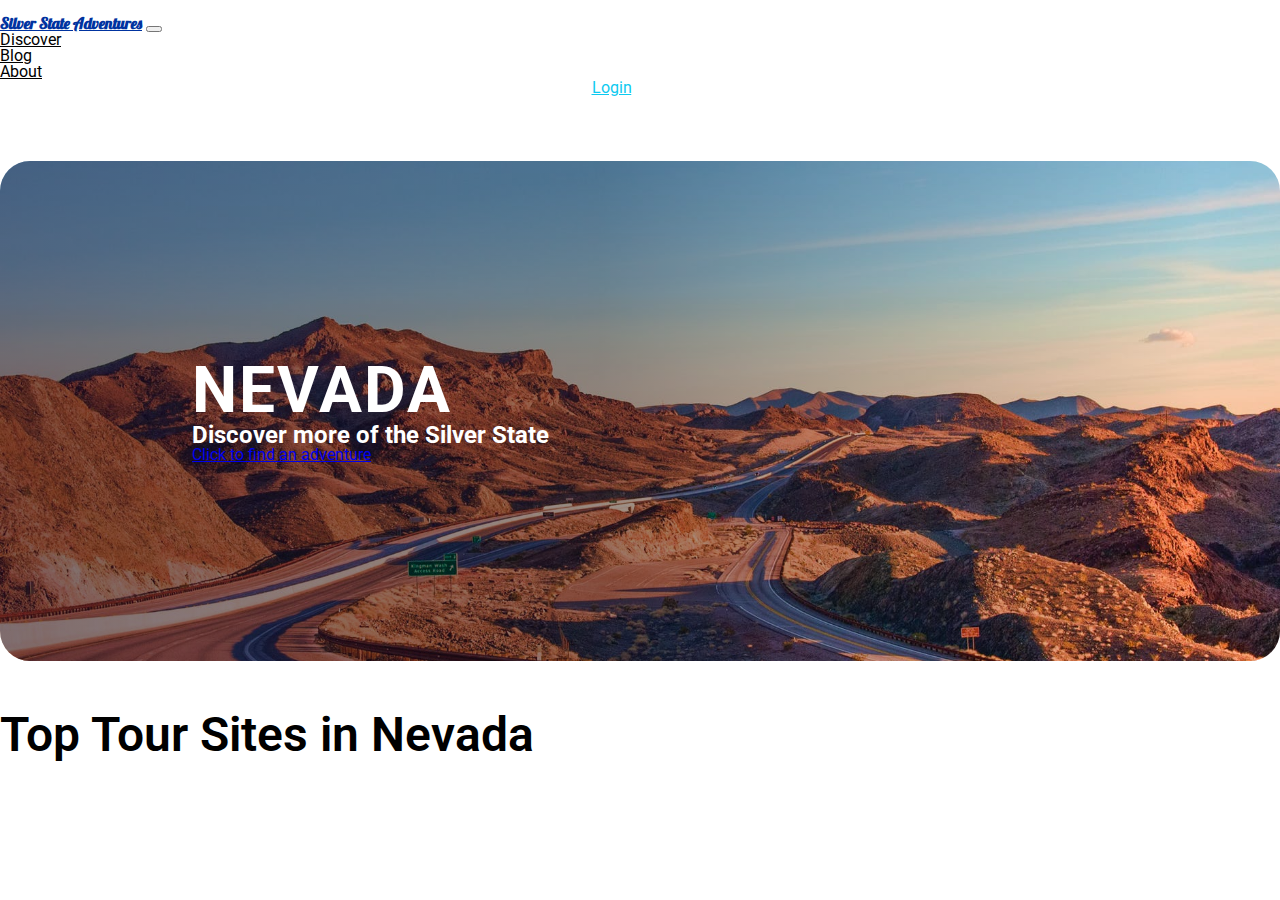
==== index.html @ cf311038 "setting Git" ====
<!DOCTYPE html>
<html lang="en">
<head>
    <meta charset="UTF-8">
    <meta http-equiv="X-UA-Compatible" content="IE=edge">
    <meta name="viewport" content="width=device-width, initial-scale=1.0">
    <link rel="preconnect" href="https://fonts.googleapis.com">
    <link rel="preconnect" href="https://fonts.gstatic.com" crossorigin>
    <link href="https://fonts.googleapis.com/css2?family=Lobster&family=Roboto:wght@100;300;400;500;700;900&display=swap" rel="stylesheet">
    <link href="https://cdn.jsdelivr.net/npm/bootstrap@5.0.2/dist/css/bootstrap.min.css" rel="stylesheet" integrity="sha384-EVSTQN3/azprG1Anm3QDgpJLIm9Nao0Yz1ztcQTwFspd3yD65VohhpuuCOmLASjC" crossorigin="anonymous">
    <link rel="stylesheet" href="./assets//css/main.css">
    <title>Silver State Adventures Ʊ - The Nevada Travel Guide</title>
</head>
<body>
    <nav class="navbar navbar-expand-lg">
        <div class="container">
          <a class="navbar-brand" href="#">Silver State Adventures</a>
          <button class="navbar-toggler" type="button" data-bs-toggle="collapse" data-bs-target="#navbarSupportedContent" aria-controls="navbarSupportedContent" aria-expanded="false" aria-label="Toggle navigation">
            <span class="navbar-toggler-icon custom-toggle"></span>
          </button>
          <div class="collapse navbar-collapse" id="navbarSupportedContent">
            <ul class="container navbar-nav mb-2 mb-lg-0">
              <!-- <li class="nav-item">
                <a class="nav-link active" aria-current="page" href="#">Home</a>
              </li> -->
              <li class="nav-item mx-lg-5 mx-0">
                <a class="nav-link" href="#">Discover</a>
              </li>
              <li class="nav-item mx-lg-5 mx-0">
                <a class="nav-link" href="#">Blog</a>
              </li>
              <li class="nav-item mx-lg-5 mx-0">
                <a class="nav-link" href="#">About</a>
              </li>
             
              <!-- <li class="nav-item dropdown mx-lg-5 mx-0">
                <a class="nav-link dropdown-toggle" href="#" id="navbarDropdown" role="button" data-bs-toggle="dropdown" aria-expanded="false">
                  Dropdown
                </a>
                <ul class="dropdown-menu" aria-labelledby="navbarDropdown">
                  <li><a class="dropdown-item" href="#">Action</a></li>
                  <li><a class="dropdown-item" href="#">Another action</a></li>
                  <li><hr class="dropdown-divider"></li>
                  <li><a class="dropdown-item" href="#">Something else here</a></li>
                </ul>
              </li> -->
             
            </ul>
            <div class="login-register-container mx-lg-2 mx-0">
                <div class="nav-item mx-lg-1 mx-0 btn">
                    <a class="nav-link btn btn-outline-info" href="#">Login</a>
                  </div>
                  <div class="nav-item mx-lg-2 mx-0">
                    <a class="nav-link btn btn-primary" href="#">Register</a>
                  </div>
             </div>
            <!-- <form class="d-flex">
              <input class="form-control me-2" type="search" placeholder="Search" aria-label="Search">
              <button class="btn btn-outline-success" type="submit">Search</button>
            </form> -->
          </div>
        </div>
      </nav>
      <section class="small-jumbo container">
          <div class="overlay"></div>
          <div class="text-container">
            <h1>Nevada</h1>
            <h2>Discover more of the Silver State</h2>
            <a href="#" class="btn btn-outline-warning my-3 p-3">Click to find an adventure</a>
          </div>
          <img src="./assets/img/nv-pexels-photo-844167.jpeg" alt="">
      </section>
      <main class="content">
          <div class="container">
              <h1>Top Tour Sites in Nevada</h1>

          </div>
      </main>

    <script src="./assets/js/app.js"></script>
    <script src="https://cdn.jsdelivr.net/npm/bootstrap@5.0.2/dist/js/bootstrap.bundle.min.js" integrity="sha384-MrcW6ZMFYlzcLA8Nl+NtUVF0sA7MsXsP1UyJoMp4YLEuNSfAP+JcXn/tWtIaxVXM" crossorigin="anonymous"></script>
    
</body>
</html>
---- assets/css/main.css ----
/* http://meyerweb.com/eric/tools/css/reset/ 
   v2.0 | 20110126
   License: none (public domain)
*/
html, body, div, span, applet, object, iframe,
h1, h2, h3, h4, h5, h6, p, blockquote, pre,
a, abbr, acronym, address, big, cite, code,
del, dfn, em, img, ins, kbd, q, s, samp,
small, strike, strong, sub, sup, tt, var,
b, u, i, center,
dl, dt, dd, ol, ul, li,
fieldset, form, label, legend,
table, caption, tbody, tfoot, thead, tr, th, td,
article, aside, canvas, details, embed,
figure, figcaption, footer, header, hgroup,
menu, nav, output, ruby, section, summary,
time, mark, audio, video {
  margin: 0;
  padding: 0;
  border: 0;
  font-size: 100%;
  font-family: "Roboto", sans-serif;
  vertical-align: baseline;
}

/* HTML5 display-role reset for older browsers */
article, aside, details, figcaption, figure,
footer, header, hgroup, menu, nav, section {
  display: block;
}

body {
  line-height: 1;
}

ol, ul {
  list-style: none;
}

blockquote, q {
  quotes: none;
}

blockquote:before, blockquote:after,
q:before, q:after {
  content: "";
  content: none;
}

table {
  border-collapse: collapse;
  border-spacing: 0;
}

body {
  background-color: #fff;
  color: black;
}

.navbar {
  background-color: #fff;
  padding-top: 15px;
  padding-bottom: 15px;
  margin-bottom: 50px;
}
.navbar .navbar-brand {
  font-weight: 900;
  color: #0033A0;
  font-family: "Lobster", cursive !important;
}
.navbar a.nav-link {
  color: #000 !important;
}
.navbar .navbar-nav {
  justify-content: space-around;
  align-items: center;
}
.navbar .span.navbar-toggler-icon {
  color: #000 !important;
}
.navbar .nav-link.btn-primary {
  color: white !important;
}
.navbar .nav-link.btn-primary:hover {
  color: #dadada;
}
.navbar .nav-link.btn-outline-info {
  color: #0dcaf0 !important;
}
.navbar .nav-link.btn-outline-info:hover {
  color: white !important;
}
.navbar .login-register-container {
  display: flex;
  justify-content: center;
  align-items: center;
}

.small-jumbo {
  position: relative;
  width: 100%;
  height: 100%;
  max-height: 500px;
  margin: 0 auto 50px;
  border-radius: 30px !important;
  overflow: hidden;
  padding-right: 0;
  padding-left: 0;
}
.small-jumbo .overlay {
  width: 100%;
  height: 100%;
  z-index: 2;
  position: absolute;
  margin: 0 auto;
  background-image: linear-gradient(270deg, rgba(0, 11, 38, 0) 5rem, rgba(0, 11, 38, 0.4), rgba(0, 1, 38, 0.5));
}
.small-jumbo img {
  width: 100%;
  height: 100%;
  max-height: 500px;
  -o-object-fit: cover;
     object-fit: cover;
}
.small-jumbo .text-container {
  position: absolute;
  z-index: 10;
  top: 50%;
  left: 15%;
  transform: translateY(-50%);
}
.small-jumbo .text-container h1 {
  font-size: 4rem;
  color: white;
  letter-spacing: 2px;
  text-transform: uppercase;
}
.small-jumbo .text-container h2 {
  font-size: 1.5rem;
  color: white;
}

main.content h1 {
  font-size: 3rem;
  font-weight: 600;
}
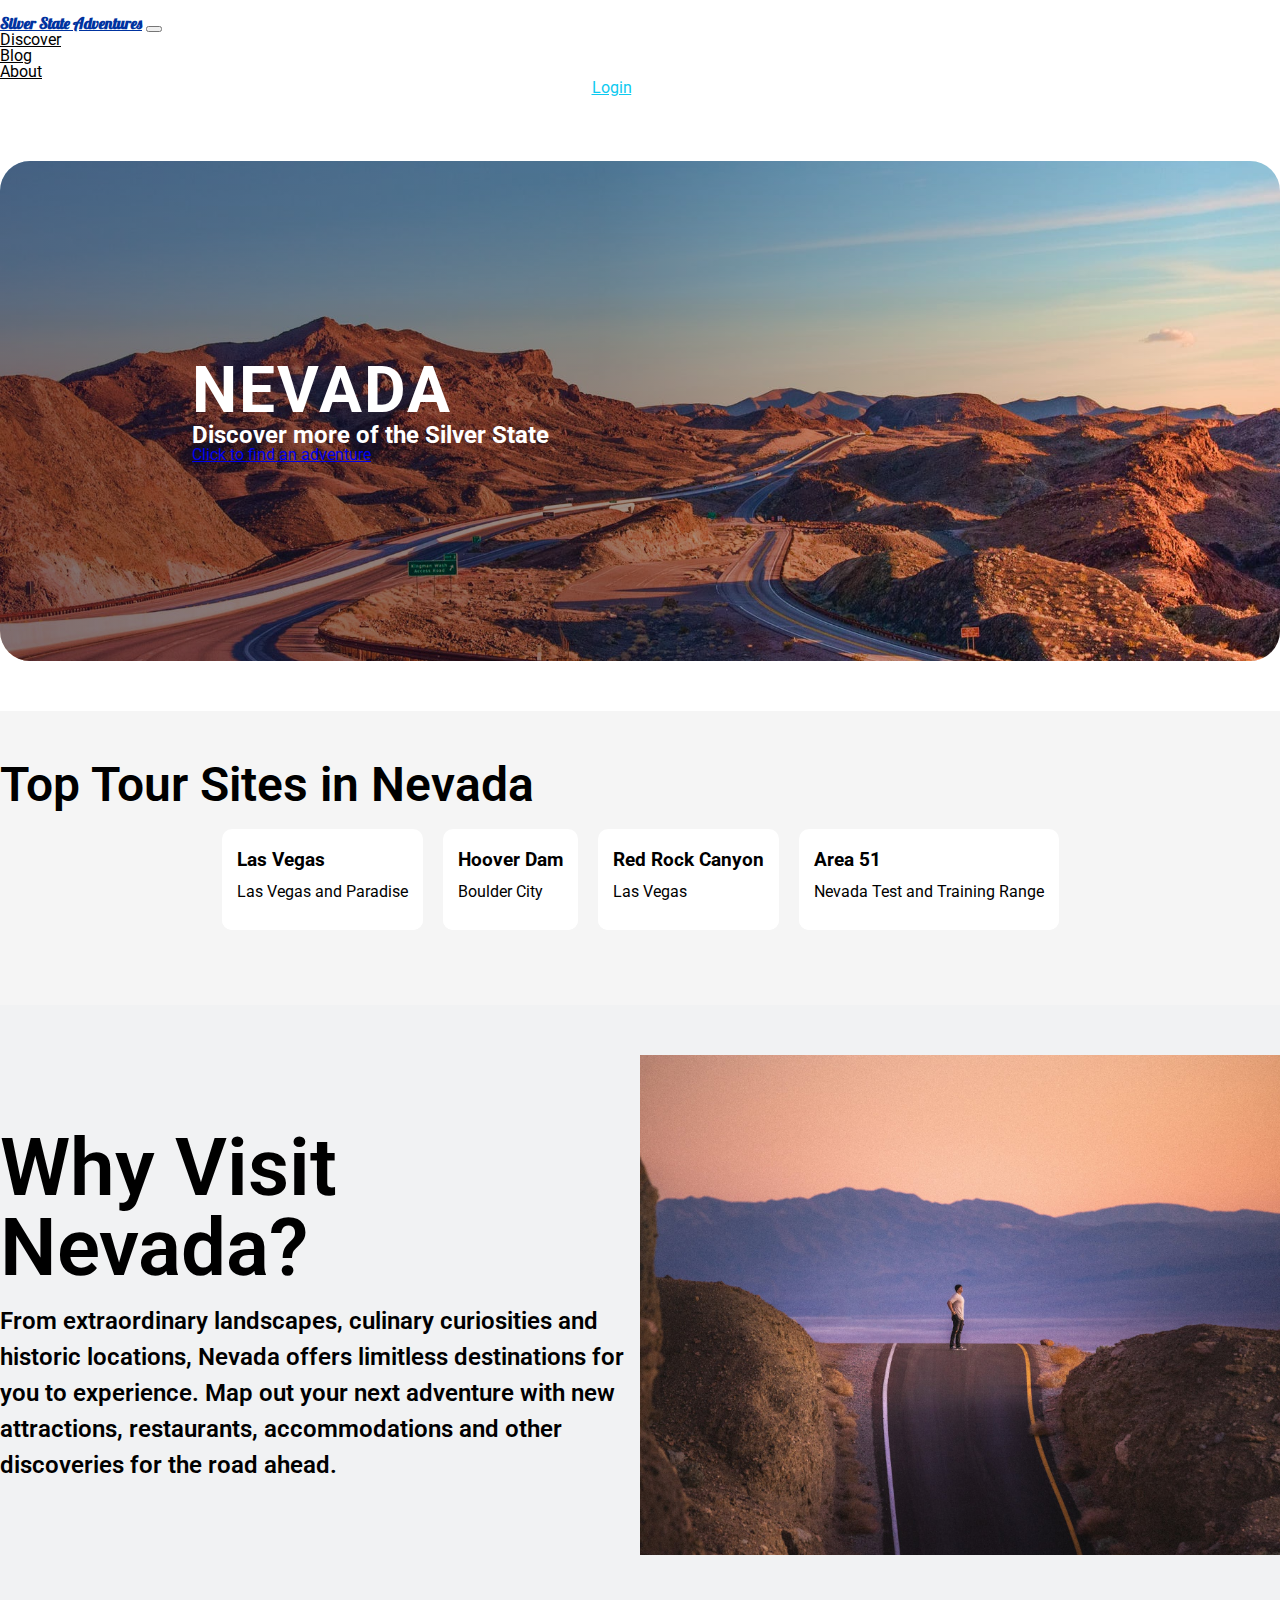
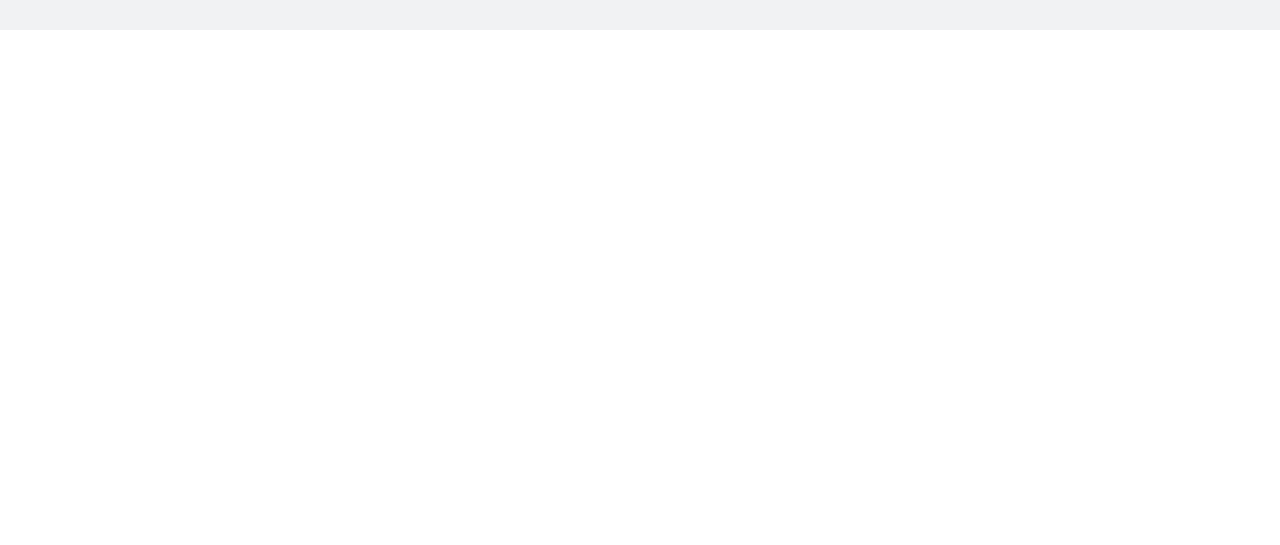
==== commit 153d0aa3: "Why NV section added" ====
--- a/index.html
+++ b/index.html
@@ -72,10 +72,49 @@
       </section>
       <main class="content">
           <div class="container">
-              <h1>Top Tour Sites in Nevada</h1>
-
+            <h1>Top Tour Sites in Nevada</h1>
+            <div class="locations-container">
+                <div class="location"><img src="https://via.placeholder.com/300x300" alt="">
+                    <div class="location-text">
+                        <h2>Las Vegas</h2>
+                        <p>Las Vegas and Paradise</p>
+                    </div>
+                </div>
+                <div class="location"><img src="https://via.placeholder.com/300x300" alt="">
+                    <div class="location-text">
+                        <h2>Hoover Dam</h2>
+                        <p>Boulder City</p>
+                    </div></div>
+                <div class="location"><img src="https://via.placeholder.com/300x300" alt="">
+                    <div class="location-text">
+                        <h2>Red Rock Canyon</h2>
+                        <p>Las Vegas</p>
+                    </div>
+                </div>
+                <div class="location"><img src="https://via.placeholder.com/300x300" alt="">
+                    <div class="location-text">
+                        <h2>Area 51</h2>
+                        <p>Nevada Test and Training Range</p>
+                    </div>
+                </div>
+            </div>
           </div>
       </main>
+      <section class="why-nv">
+          <div class="container why-nv__content">
+            <div class="nv-about">
+                    <h2>Why Visit Nevada?</h2>
+                <p>From extraordinary landscapes, culinary curiosities and historic locations, Nevada offers limitless destinations for you to experience. Map out your next adventure with new attractions, restaurants, accommodations and other discoveries for the road ahead.</p>
+            </div>
+            <div class="nv-about-pic">
+                <img src="./assets/img/pexels-photo--road-8504156.jpeg" alt="">
+            </div>
+          </div>
+
+      </section>
+      <footer>
+ 
+      </footer>
 
     <script src="./assets/js/app.js"></script>
     <script src="https://cdn.jsdelivr.net/npm/bootstrap@5.0.2/dist/js/bootstrap.bundle.min.js" integrity="sha384-MrcW6ZMFYlzcLA8Nl+NtUVF0sA7MsXsP1UyJoMp4YLEuNSfAP+JcXn/tWtIaxVXM" crossorigin="anonymous"></script>
--- a/assets/css/main.css
+++ b/assets/css/main.css
@@ -140,7 +140,76 @@
   color: white;
 }
 
+main.content {
+  background-color: #f5f5f5;
+  padding-top: 50px;
+  padding-bottom: 75px;
+}
 main.content h1 {
   font-size: 3rem;
   font-weight: 600;
+  margin-bottom: 20px;
+}
+main.content .locations-container {
+  display: flex;
+  flex-wrap: wrap;
+  justify-content: center;
+  align-items: center;
+}
+main.content .locations-container .location {
+  border-radius: 10px;
+  overflow: hidden;
+  background-color: white;
+  margin: 0px 10px;
+}
+main.content .locations-container .location .location-text {
+  background-color: white;
+  padding: 5px 15px 30px;
+}
+main.content .locations-container .location .location-text h2 {
+  font-size: 1.2rem;
+  margin-bottom: 15px;
+}
+
+.why-nv {
+  padding-top: 50px;
+  padding-bottom: 75px;
+  background-color: #f1f2f3;
+}
+.why-nv h2 {
+  font-size: 5rem;
+  font-weight: 600;
+  margin-bottom: 15px;
+}
+.why-nv p {
+  line-height: 1.5;
+  font-weight: 600;
+  font-size: 24px;
+}
+.why-nv .why-nv__content {
+  display: flex;
+  justify-content: center;
+  align-items: center;
+}
+.why-nv .why-nv__content .nv-about, .why-nv .why-nv__content .nv-about-pic {
+  width: 50%;
+}
+.why-nv .why-nv__content .nv-about-pic {
+  display: flex;
+  justify-content: center;
+  align-items: center;
+  max-height: 500px;
+  overflow: hidden;
+}
+.why-nv .why-nv__content .nv-about-pic img {
+  width: 100%;
+  height: 100%;
+  max-height: 500px;
+  -o-object-fit: cover;
+     object-fit: cover;
+}
+
+footer {
+  height: 500px;
+  margin-bottom: 15px;
 }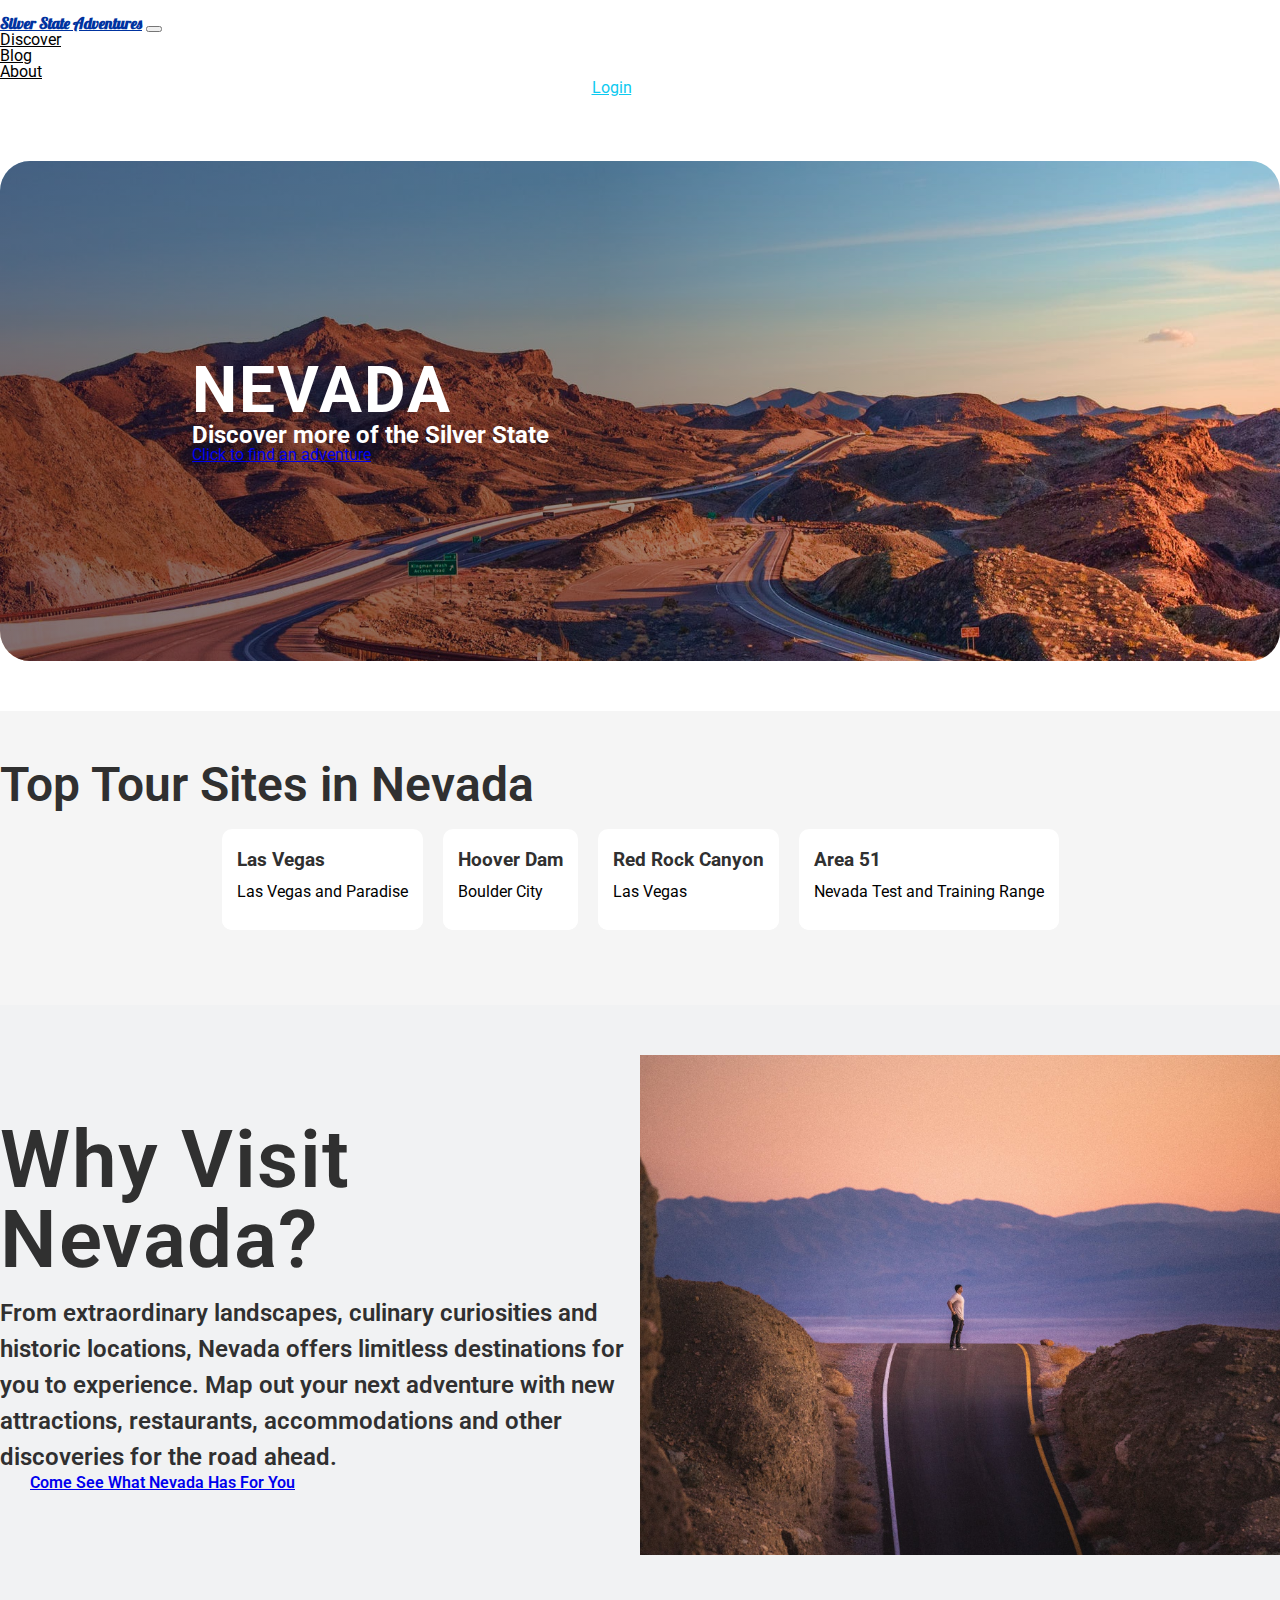
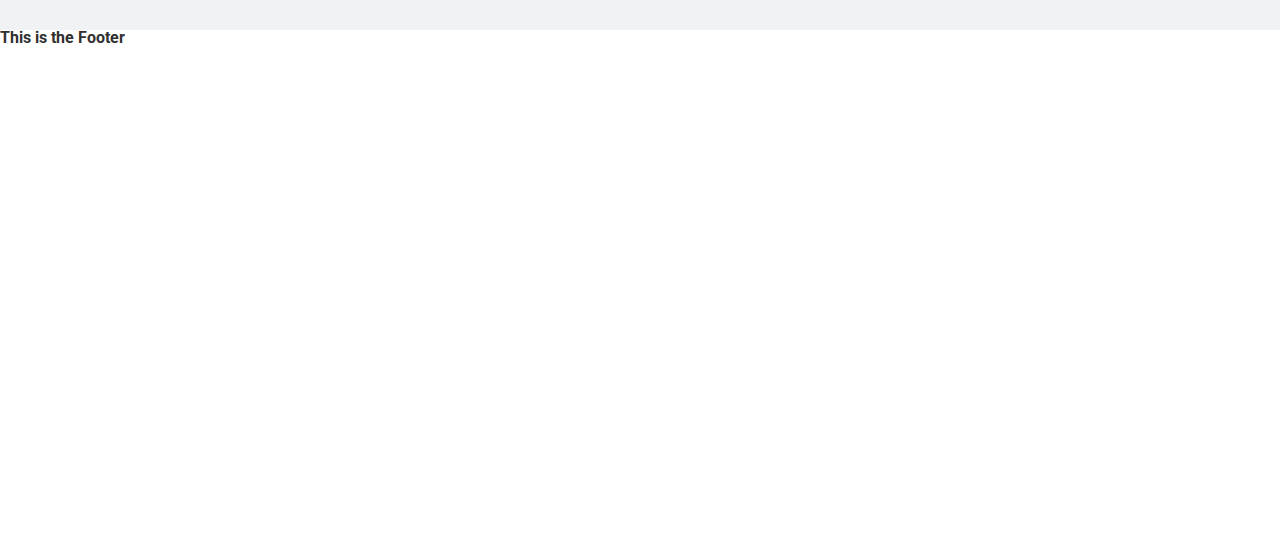
==== commit 86b8aa99: "Styling changes" ====
--- a/index.html
+++ b/index.html
@@ -105,6 +105,7 @@
             <div class="nv-about">
                     <h2>Why Visit Nevada?</h2>
                 <p>From extraordinary landscapes, culinary curiosities and historic locations, Nevada offers limitless destinations for you to experience. Map out your next adventure with new attractions, restaurants, accommodations and other discoveries for the road ahead.</p>
+                <a href="#" class="btn btn-warning">Come see what Nevada has for you</a>
             </div>
             <div class="nv-about-pic">
                 <img src="./assets/img/pexels-photo--road-8504156.jpeg" alt="">
@@ -113,7 +114,7 @@
 
       </section>
       <footer>
- 
+        <h1>This is the Footer</h1>
       </footer>
 
     <script src="./assets/js/app.js"></script>
--- a/assets/css/main.css
+++ b/assets/css/main.css
@@ -57,6 +57,10 @@
   color: black;
 }
 
+h1, h2 {
+  color: #303030;
+}
+
 .navbar {
   background-color: #fff;
   padding-top: 15px;
@@ -180,11 +184,14 @@
   font-size: 5rem;
   font-weight: 600;
   margin-bottom: 15px;
+  line-height: 1;
+  letter-spacing: 1.5px;
 }
 .why-nv p {
   line-height: 1.5;
   font-weight: 600;
   font-size: 24px;
+  color: #303030;
 }
 .why-nv .why-nv__content {
   display: flex;
@@ -207,6 +214,18 @@
   max-height: 500px;
   -o-object-fit: cover;
      object-fit: cover;
+  transform: scale(1);
+  transition: transform 0.3s ease-in-out;
+}
+.why-nv .why-nv__content .nv-about-pic img:hover {
+  transform: scale(1.2);
+}
+.why-nv .why-nv__content .nv-about .btn {
+  text-transform: capitalize;
+  padding: 20px 30px;
+  margin-top: 15px;
+  font-family: inherit;
+  font-weight: 600;
 }
 
 footer {
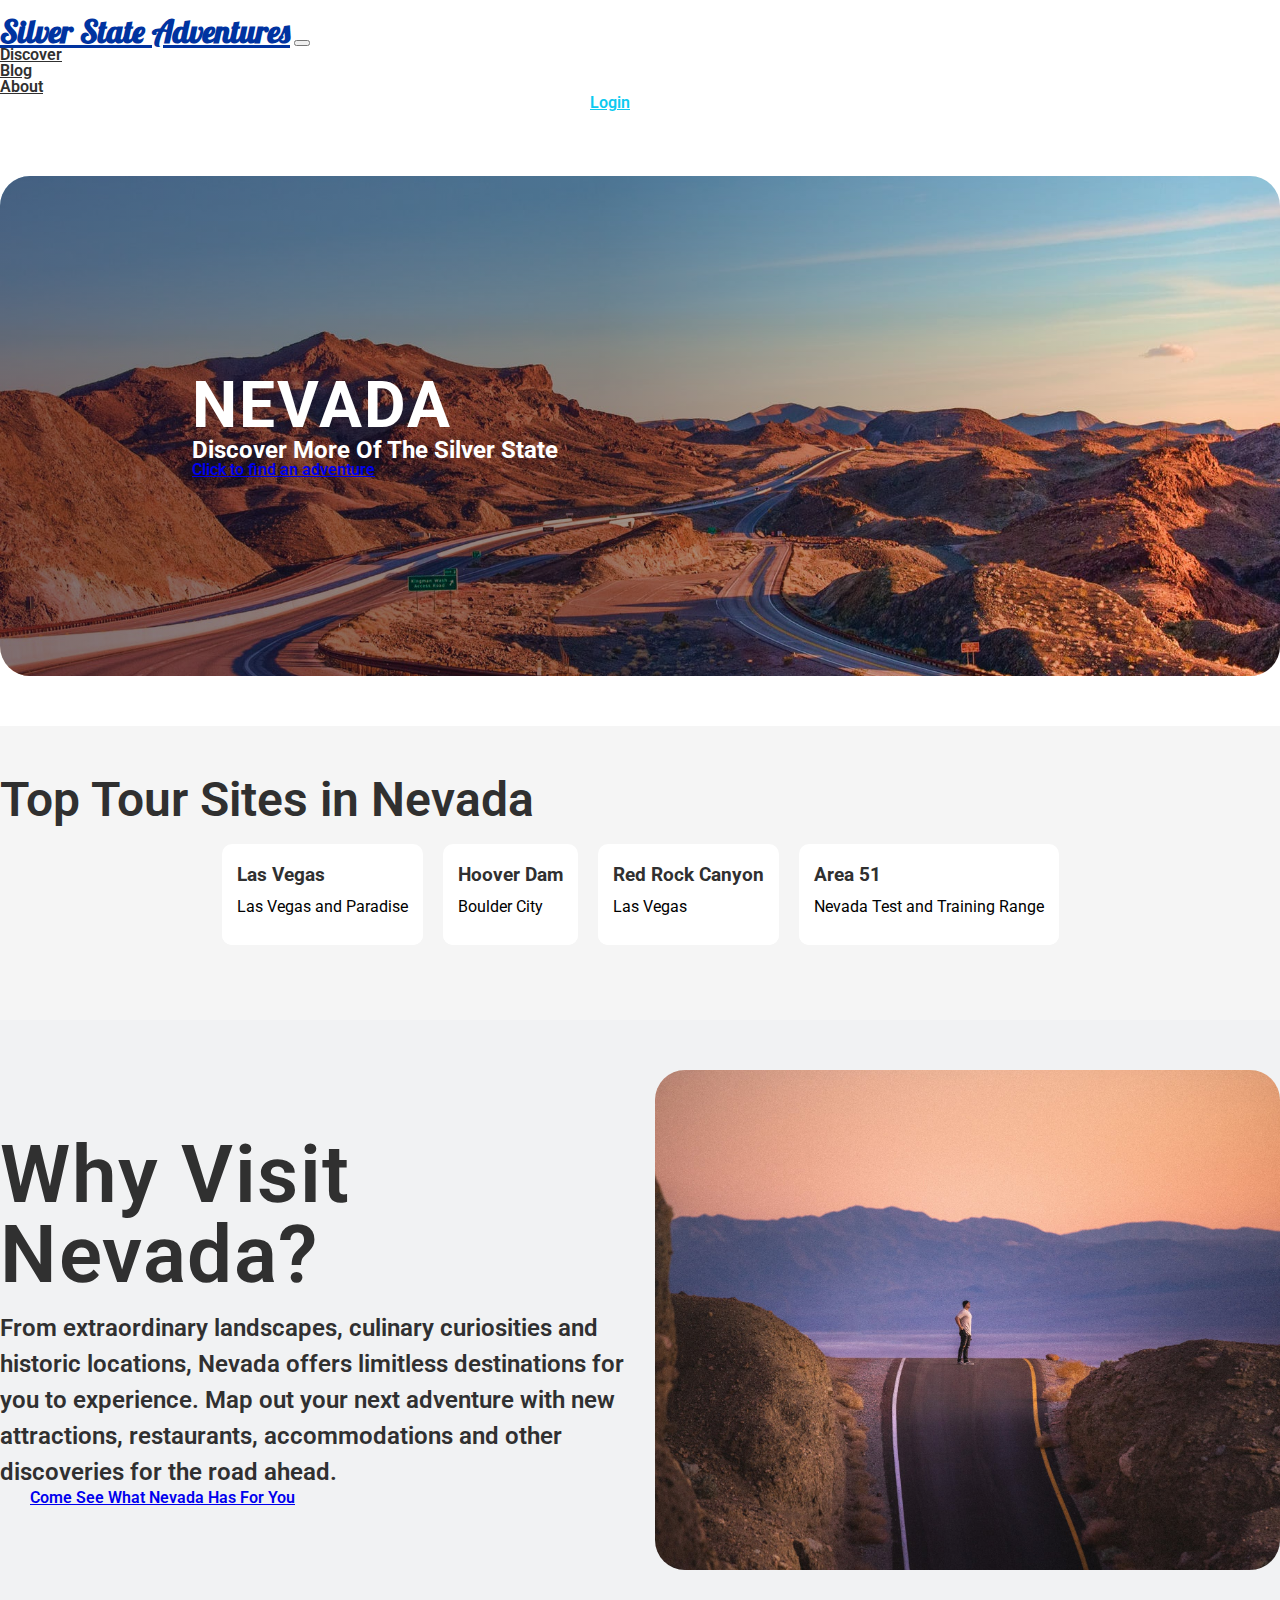
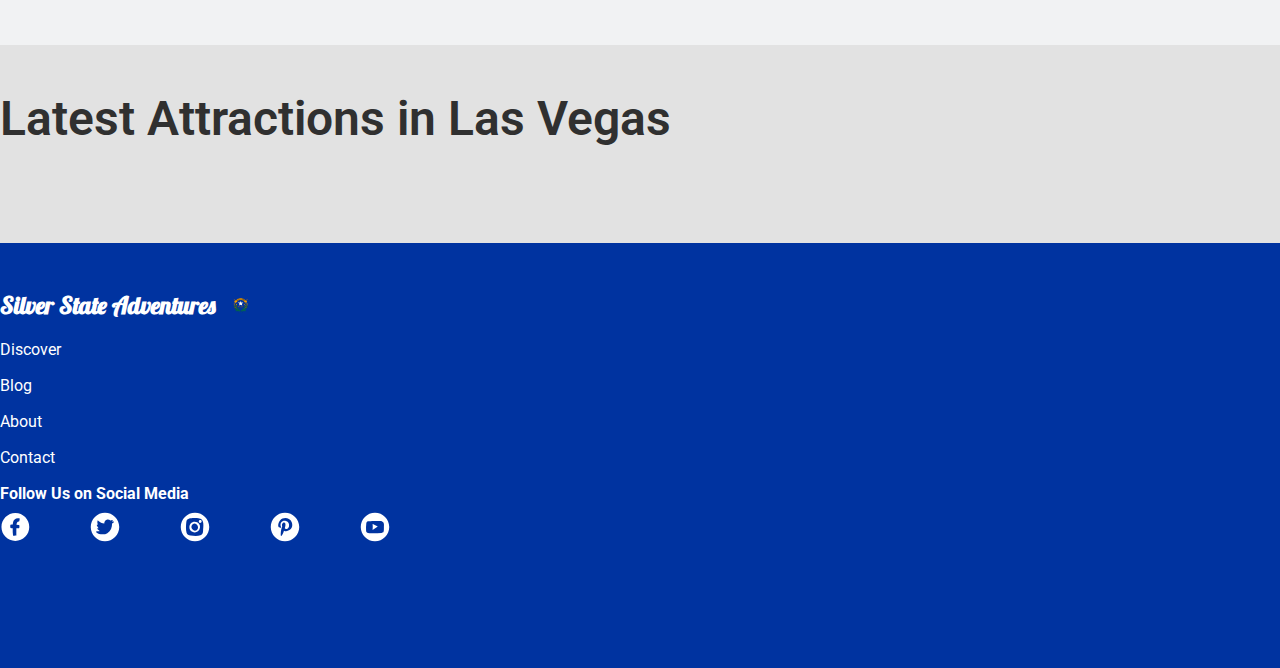
==== commit 02df12e7: "footer added" ====
--- a/index.html
+++ b/index.html
@@ -8,13 +8,13 @@
     <link rel="preconnect" href="https://fonts.gstatic.com" crossorigin>
     <link href="https://fonts.googleapis.com/css2?family=Lobster&family=Roboto:wght@100;300;400;500;700;900&display=swap" rel="stylesheet">
     <link href="https://cdn.jsdelivr.net/npm/bootstrap@5.0.2/dist/css/bootstrap.min.css" rel="stylesheet" integrity="sha384-EVSTQN3/azprG1Anm3QDgpJLIm9Nao0Yz1ztcQTwFspd3yD65VohhpuuCOmLASjC" crossorigin="anonymous">
-    <link rel="stylesheet" href="./assets//css/main.css">
+    <link rel="stylesheet" href="./assets/css/main.css">
     <title>Silver State Adventures Ʊ - The Nevada Travel Guide</title>
 </head>
 <body>
     <nav class="navbar navbar-expand-lg">
         <div class="container">
-          <a class="navbar-brand" href="#">Silver State Adventures</a>
+          <a class="navbar-brand" href="/">Silver State Adventures</a>
           <button class="navbar-toggler" type="button" data-bs-toggle="collapse" data-bs-target="#navbarSupportedContent" aria-controls="navbarSupportedContent" aria-expanded="false" aria-label="Toggle navigation">
             <span class="navbar-toggler-icon custom-toggle"></span>
           </button>
@@ -30,7 +30,7 @@
                 <a class="nav-link" href="#">Blog</a>
               </li>
               <li class="nav-item mx-lg-5 mx-0">
-                <a class="nav-link" href="#">About</a>
+                <a class="nav-link" href="/pages/about.html">About</a>
               </li>
              
               <!-- <li class="nav-item dropdown mx-lg-5 mx-0">
@@ -53,8 +53,7 @@
                   <div class="nav-item mx-lg-2 mx-0">
                     <a class="nav-link btn btn-primary" href="#">Register</a>
                   </div>
-             </div>
-            <!-- <form class="d-flex">
+             </div><!-- <form class="d-flex">
               <input class="form-control me-2" type="search" placeholder="Search" aria-label="Search">
               <button class="btn btn-outline-success" type="submit">Search</button>
             </form> -->
@@ -113,12 +112,58 @@
           </div>
 
       </section>
+      <!-- Latest Events from Las Vegas -->
+      <section class="pinterest-container">
+        <div class="container">
+          <h2>Latest Attractions in Las Vegas</h2>
+          <div class="pinterest-box">
+            <a
+              href="https://www.pinterest.com/viatortravel/las-vegas-things-to-do/"
+              data-pin-do="embedBoard"
+              data-pin-board-width="1400"
+              data-pin-scale-height="500"
+              data-pin-scale-width="100"
+            >
+            </a>
+          </div>
+        </div>
+      </section>
+      <!-- End of Latest Events -->
       <footer>
-        <h1>This is the Footer</h1>
+        <div class="container">
+          <div class="row">
+            <div class="col-md-6 col-12">
+              <div id="footer-logo__container">
+                <h5 class="footer-logo">Silver State Adventures</h5>
+                <span><img src="./assets/img/icons/Flag_of_Nevada.svg.png" alt=""></span>
+              </div>
+              <ul class="footer-link__container">
+                <li class="footer-link">Discover</li>
+                <li class="footer-link">Blog</li>
+                <li class="footer-link">About</li>
+                <li class="footer-link">Contact</li>
+              </ul>
+            </div>
+            <div class="col-md-6 col-12">
+              <div class="socials-container">
+                <h3>Follow Us on Social Media</h3>
+                <ul class="social-icons__container">
+                  <a class="social-icon" href="#"><img src="./assets/img/icons/facebook.7d4f5eba.svg" alt=""></a>
+                  <a class="social-icon" href="#"><img src="./assets/img/icons/twitter.19103672.svg" alt=""></a>
+                  <a class="social-icon" href="#"><img src="./assets/img/icons/instagram.193393d1.svg" alt=""></a>
+                  <a class="social-icon" href="#"><img src="./assets/img/icons/pinterest.710ca70b.svg" alt=""></a>
+                  <a class="social-icon" href="#"><img src="./assets/img/icons/youtube.e63b9b8f.svg" alt=""></a>
+                </ul>
+              </div>
+            </div>
+            
+          </div>
+        </div>
       </footer>
 
-    <script src="./assets/js/app.js"></script>
+   
     <script src="https://cdn.jsdelivr.net/npm/bootstrap@5.0.2/dist/js/bootstrap.bundle.min.js" integrity="sha384-MrcW6ZMFYlzcLA8Nl+NtUVF0sA7MsXsP1UyJoMp4YLEuNSfAP+JcXn/tWtIaxVXM" crossorigin="anonymous"></script>
-    
+    <script type="text/javascript" async defer src="//assets.pinterest.com/js/pinit.js"></script>
+    <script src="./assets/js/app.js" defer></script>
 </body>
 </html>--- a/assets/css/main.css
+++ b/assets/css/main.css
@@ -52,13 +52,26 @@
   border-spacing: 0;
 }
 
+main.about-page p.about-text {
+  line-height: 1.5;
+}
+main.about-page h1 {
+  text-transform: capitalize;
+}
+
+:root {
+  --off-black: #303030 ;
+}
+
 body {
   background-color: #fff;
   color: black;
+  position: relative;
+  height: 100vh;
 }
 
 h1, h2 {
-  color: #303030;
+  color: var(--off-black);
 }
 
 .navbar {
@@ -70,10 +83,12 @@
 .navbar .navbar-brand {
   font-weight: 900;
   color: #0033A0;
+  font-size: 2rem;
   font-family: "Lobster", cursive !important;
 }
 .navbar a.nav-link {
-  color: #000 !important;
+  color: var(--off-black) !important;
+  font-weight: 600;
 }
 .navbar .navbar-nav {
   justify-content: space-around;
@@ -142,6 +157,10 @@
 .small-jumbo .text-container h2 {
   font-size: 1.5rem;
   color: white;
+  text-transform: capitalize;
+}
+.small-jumbo .text-container .btn.btn-outline-warning {
+  font-weight: 600 !important;
 }
 
 main.content {
@@ -206,6 +225,7 @@
   justify-content: center;
   align-items: center;
   max-height: 500px;
+  border-radius: 30px;
   overflow: hidden;
 }
 .why-nv .why-nv__content .nv-about-pic img {
@@ -215,10 +235,13 @@
   -o-object-fit: cover;
      object-fit: cover;
   transform: scale(1);
-  transition: transform 0.3s ease-in-out;
+  transition: transform 0.4s ease;
 }
 .why-nv .why-nv__content .nv-about-pic img:hover {
   transform: scale(1.2);
+}
+.why-nv .why-nv__content .nv-about {
+  padding: 0 30px 0 0;
 }
 .why-nv .why-nv__content .nv-about .btn {
   text-transform: capitalize;
@@ -228,7 +251,78 @@
   font-weight: 600;
 }
 
+section.pinterest-container {
+  padding-top: 50px;
+  padding-bottom: 75px;
+  flex-direction: column;
+  background-color: #e2e2e2;
+}
+section.pinterest-container h2 {
+  font-size: 3rem;
+  font-weight: 600;
+  margin-bottom: 25px;
+}
+section.pinterest-container .pinterest-box {
+  width: 100%;
+  display: flex;
+  justify-content: center;
+  align-items: center;
+}
+
 footer {
-  height: 500px;
+  padding-top: 50px;
+  padding-bottom: 75px;
+  background-color: #0033A0;
+  color: #fff;
+  bottom: 0;
+  width: 100%;
+  height: 300px;
+}
+footer #footer-logo__container {
+  display: flex;
+  justify-content: flex-start;
+  align-items: center;
+  position: relative;
+}
+footer #footer-logo__container h5.footer-logo {
+  font-size: 1.5rem;
   margin-bottom: 15px;
+  font-family: "Lobster", cursive;
+}
+footer #footer-logo__container span {
+  width: 50px;
+  vertical-align: top;
+  position: absolute;
+  top: -5;
+  left: 230px;
+}
+footer #footer-logo__container span img {
+  width: 100%;
+}
+footer .footer-link__container .footer-link {
+  padding: 10px 0;
+}
+footer .socials-container {
+  padding: 10px 0;
+}
+footer .socials-container h3 {
+  margin-bottom: 10px;
+}
+footer .socials-container .social-icons__container {
+  display: flex;
+  justify-content: flex-start;
+  align-items: center;
+}
+footer .socials-container .social-icons__container a.social-icon {
+  padding: 0 30px;
+  width: 30px;
+  height: 30px;
+  display: block;
+}
+footer .socials-container .social-icons__container a.social-icon img {
+  height: 30px;
+  width: 30px;
+}
+footer .socials-container .social-icons__container a.social-icon:nth-child(1) {
+  padding-left: 0;
 }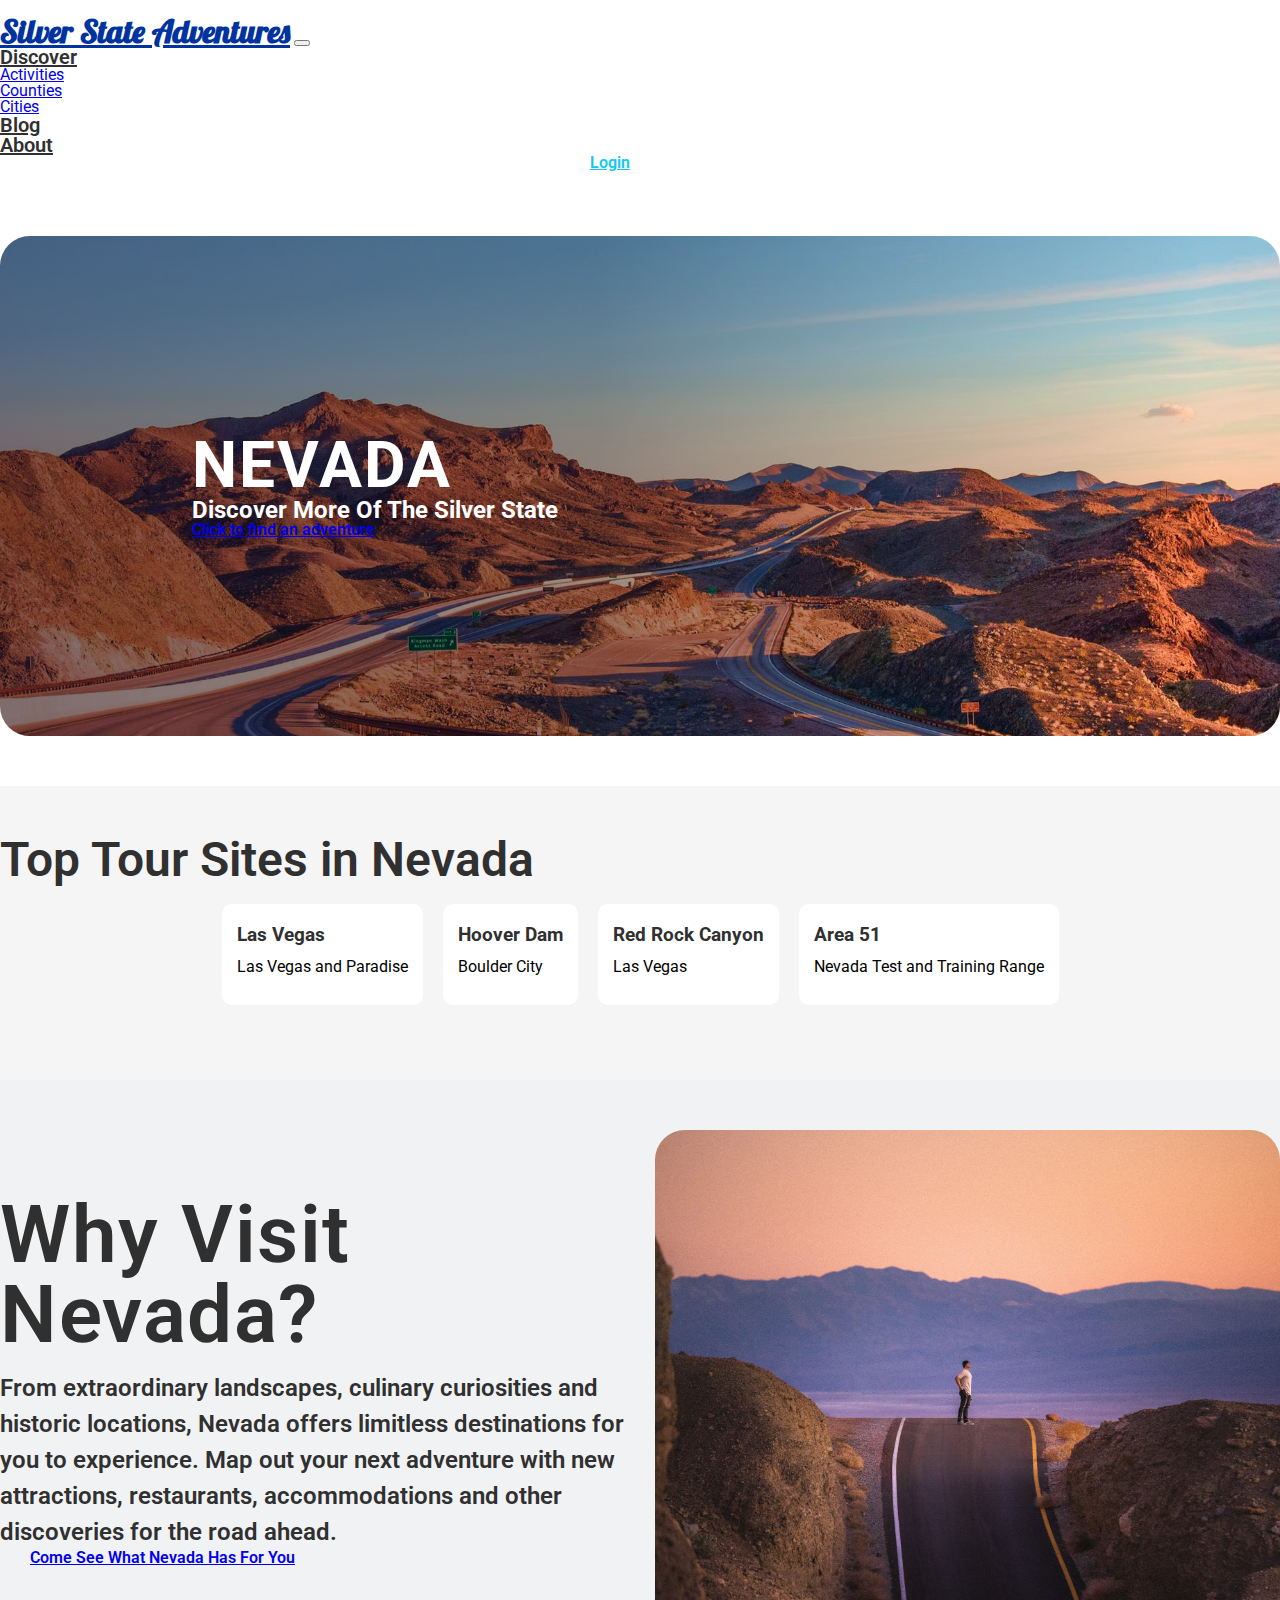
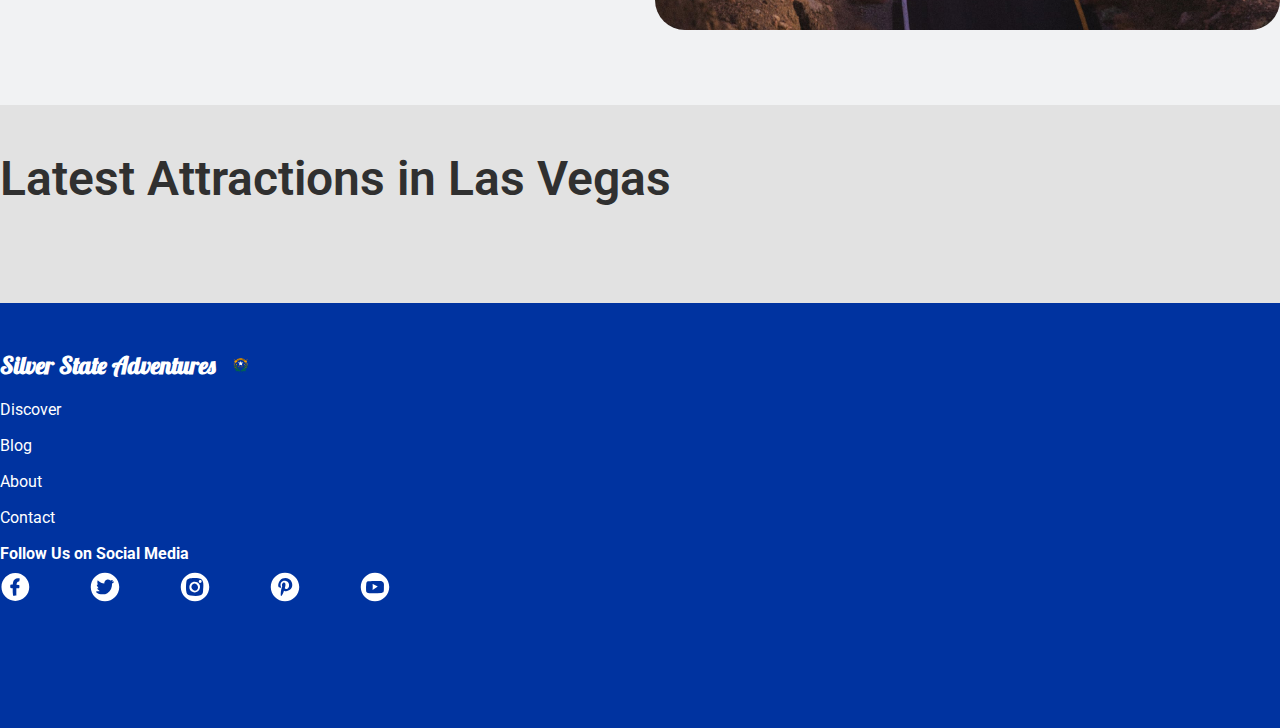
==== commit 047f0387: "about page changes" ====
--- a/index.html
+++ b/index.html
@@ -20,30 +20,20 @@
           </button>
           <div class="collapse navbar-collapse" id="navbarSupportedContent">
             <ul class="container navbar-nav mb-2 mb-lg-0">
-              <!-- <li class="nav-item">
-                <a class="nav-link active" aria-current="page" href="#">Home</a>
-              </li> -->
-              <li class="nav-item mx-lg-5 mx-0">
-                <a class="nav-link" href="#">Discover</a>
+              <li class="nav-item mx-lg-5 mx-0 dropdown">
+                <a class="nav-link non-btn dropdown-toggle" aria-current="page" href="#" role="button" data-bs-toggle="dropdown" aria-expanded="false">Discover</a>
+                <ul class="dropdown-menu" aria-labelledby="navbarDropdown">
+                  <li><a class="dropdown-item" href="#">Activities</a></li>
+                  <li><a class="dropdown-item" href="#">Counties</a></li>
+                  <li><a href="#" class="dropdown-item">Cities</a></li>
+                </ul>
               </li>
               <li class="nav-item mx-lg-5 mx-0">
-                <a class="nav-link" href="#">Blog</a>
+                <a class="nav-link non-btn" href="#">Blog</a>
               </li>
               <li class="nav-item mx-lg-5 mx-0">
-                <a class="nav-link" href="/pages/about.html">About</a>
+                <a class="nav-link non-btn" href="/pages/about.html">About</a>
               </li>
-             
-              <!-- <li class="nav-item dropdown mx-lg-5 mx-0">
-                <a class="nav-link dropdown-toggle" href="#" id="navbarDropdown" role="button" data-bs-toggle="dropdown" aria-expanded="false">
-                  Dropdown
-                </a>
-                <ul class="dropdown-menu" aria-labelledby="navbarDropdown">
-                  <li><a class="dropdown-item" href="#">Action</a></li>
-                  <li><a class="dropdown-item" href="#">Another action</a></li>
-                  <li><hr class="dropdown-divider"></li>
-                  <li><a class="dropdown-item" href="#">Something else here</a></li>
-                </ul>
-              </li> -->
              
             </ul>
             <div class="login-register-container mx-lg-2 mx-0">
--- a/assets/css/main.css
+++ b/assets/css/main.css
@@ -54,9 +54,35 @@
 
 main.about-page p.about-text {
   line-height: 1.5;
+  font-weight: 600;
+  font-size: 24px;
+  color: var(--off-black);
 }
 main.about-page h1 {
   text-transform: capitalize;
+}
+main.about-page .about-img__container {
+  justify-content: center;
+  align-items: center;
+  text-align: center;
+}
+main.about-page .about-img__container .about-img__box {
+  max-height: 400px;
+  max-width: 200px;
+  width: 100%;
+  margin-right: 30px;
+}
+main.about-page .about-img__container .about-img__box img {
+  width: 200px;
+  height: 400px;
+  border-radius: 15px;
+  -o-object-fit: cover;
+     object-fit: cover;
+  transform: scale(0px);
+  transition: transform 0.3s ease-in-out;
+}
+main.about-page .about-img__container .about-img__box img:hover {
+  transform: scale(1.1);
 }
 
 :root {
@@ -89,6 +115,14 @@
 .navbar a.nav-link {
   color: var(--off-black) !important;
   font-weight: 600;
+}
+.navbar a.nav-link.non-btn {
+  font-size: 20px;
+  border-bottom: 3px solid transparent;
+  transition: border-bottom 0.2s ease-in-out;
+}
+.navbar a.nav-link.non-btn:hover {
+  border-bottom: 3px solid var(--off-black);
 }
 .navbar .navbar-nav {
   justify-content: space-around;
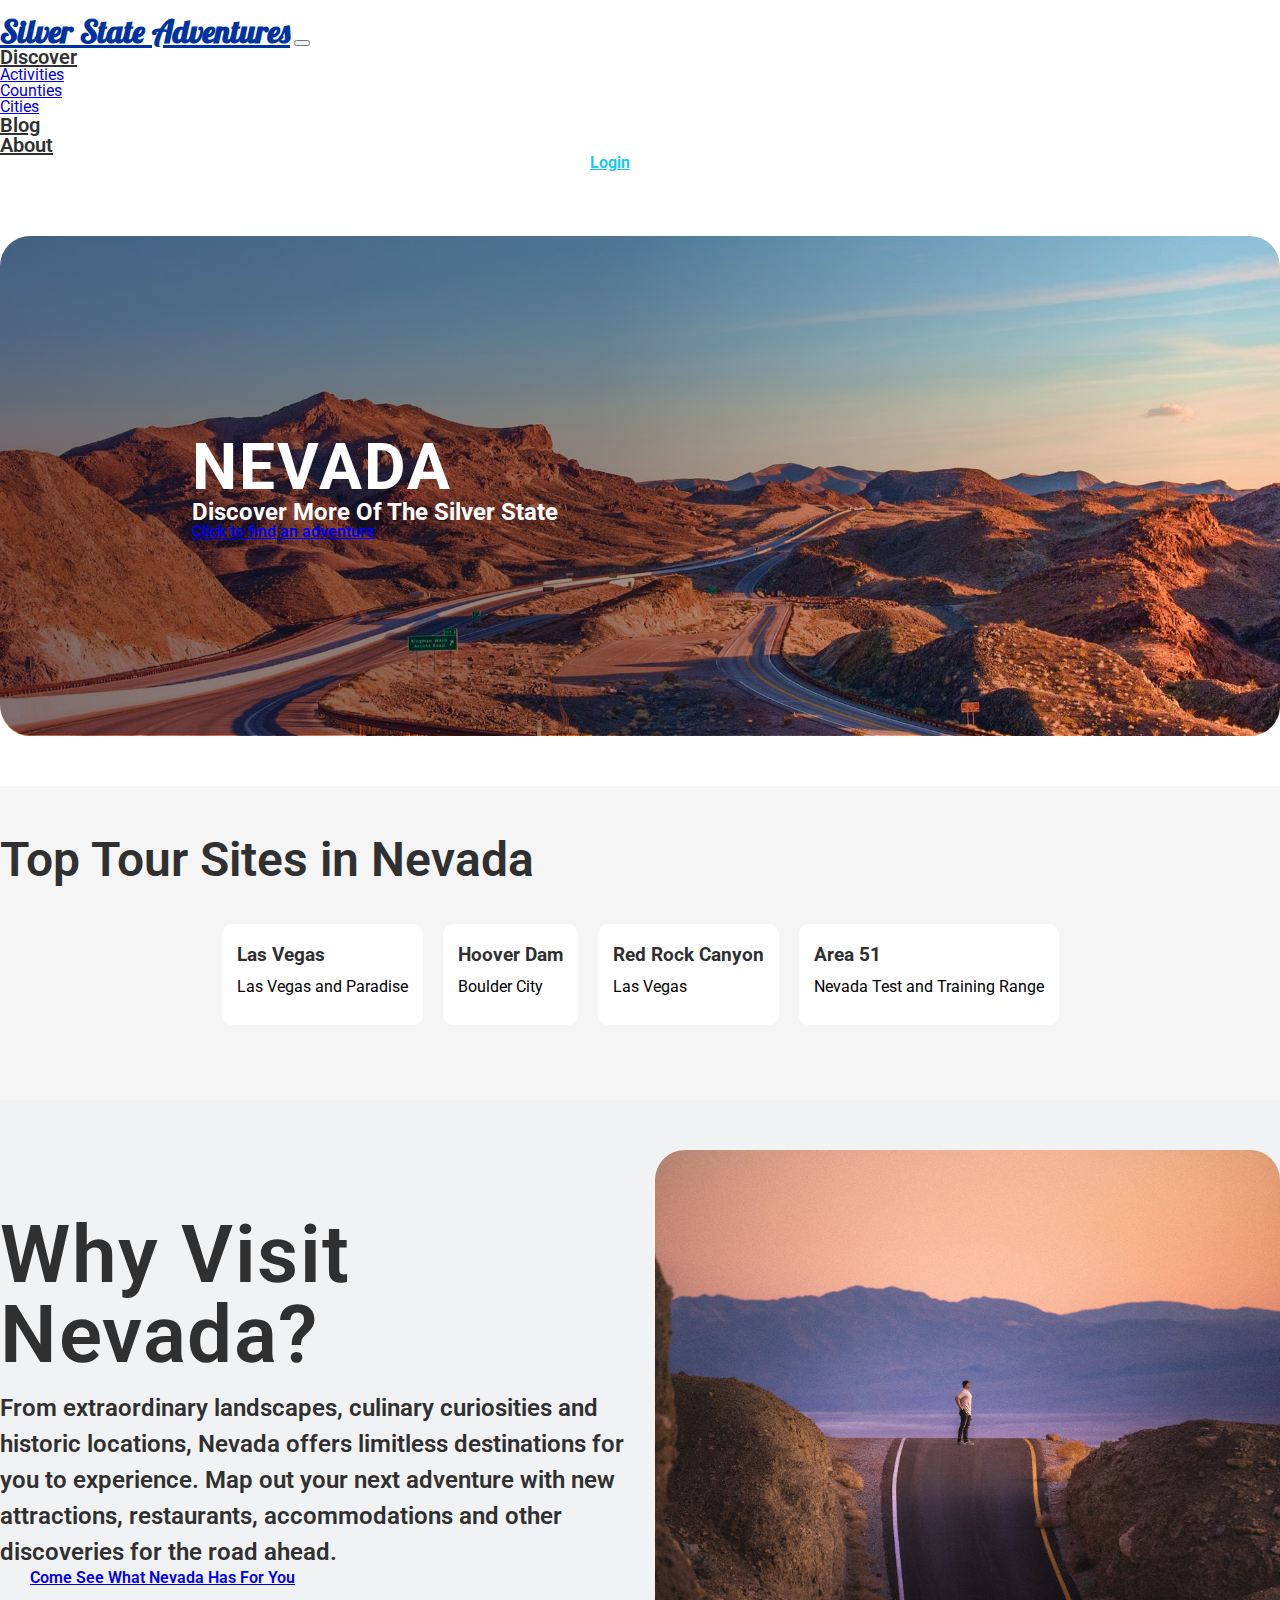
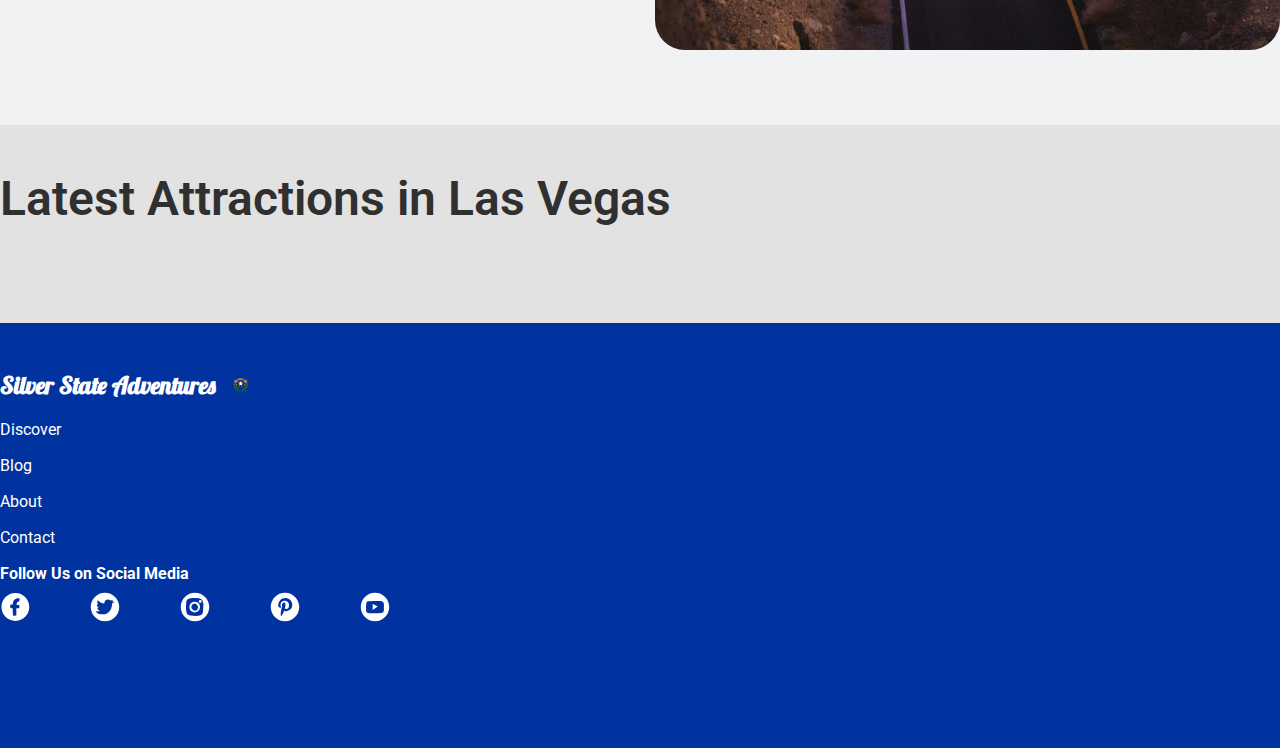
==== commit ae24ab89: "small-jumbo section fixed" ====
--- a/index.html
+++ b/index.html
@@ -8,6 +8,7 @@
     <link rel="preconnect" href="https://fonts.gstatic.com" crossorigin>
     <link href="https://fonts.googleapis.com/css2?family=Lobster&family=Roboto:wght@100;300;400;500;700;900&display=swap" rel="stylesheet">
     <link href="https://cdn.jsdelivr.net/npm/bootstrap@5.0.2/dist/css/bootstrap.min.css" rel="stylesheet" integrity="sha384-EVSTQN3/azprG1Anm3QDgpJLIm9Nao0Yz1ztcQTwFspd3yD65VohhpuuCOmLASjC" crossorigin="anonymous">
+    <link rel="stylesheet" href="https://cdnjs.cloudflare.com/ajax/libs/font-awesome/6.0.0-beta3/css/all.min.css" integrity="sha512-Fo3rlrZj/k7ujTnHg4CGR2D7kSs0v4LLanw2qksYuRlEzO+tcaEPQogQ0KaoGN26/zrn20ImR1DfuLWnOo7aBA==" crossorigin="anonymous" referrerpolicy="no-referrer" />
     <link rel="stylesheet" href="./assets/css/main.css">
     <title>Silver State Adventures Ʊ - The Nevada Travel Guide</title>
 </head>
@@ -16,7 +17,7 @@
         <div class="container">
           <a class="navbar-brand" href="/">Silver State Adventures</a>
           <button class="navbar-toggler" type="button" data-bs-toggle="collapse" data-bs-target="#navbarSupportedContent" aria-controls="navbarSupportedContent" aria-expanded="false" aria-label="Toggle navigation">
-            <span class="navbar-toggler-icon custom-toggle"></span>
+            <span><i class="fas fa-bars"></i></span>
           </button>
           <div class="collapse navbar-collapse" id="navbarSupportedContent">
             <ul class="container navbar-nav mb-2 mb-lg-0">
@@ -50,7 +51,8 @@
           </div>
         </div>
       </nav>
-      <section class="small-jumbo container">
+      <section class="small-jumbo">
+        <div class="container">
           <div class="overlay"></div>
           <div class="text-container">
             <h1>Nevada</h1>
@@ -58,6 +60,8 @@
             <a href="#" class="btn btn-outline-warning my-3 p-3">Click to find an adventure</a>
           </div>
           <img src="./assets/img/nv-pexels-photo-844167.jpeg" alt="">
+        </div>
+          
       </section>
       <main class="content">
           <div class="container">
--- a/assets/css/main.css
+++ b/assets/css/main.css
@@ -112,6 +112,10 @@
   font-size: 2rem;
   font-family: "Lobster", cursive !important;
 }
+.navbar span .fas.fa-bars {
+  color: #0033A0;
+  font-size: 1.7rem;
+}
 .navbar a.nav-link {
   color: var(--off-black) !important;
   font-weight: 600;
@@ -155,45 +159,51 @@
   height: 100%;
   max-height: 500px;
   margin: 0 auto 50px;
+}
+.small-jumbo .container {
+  position: relative;
+  border-radius: 30px;
+  overflow: hidden;
+  padding: 0;
+  z-index: 1;
+}
+.small-jumbo .container .overlay {
   border-radius: 30px !important;
-  overflow: hidden;
-  padding-right: 0;
-  padding-left: 0;
-}
-.small-jumbo .overlay {
   width: 100%;
   height: 100%;
   z-index: 2;
+  top: -4px;
   position: absolute;
   margin: 0 auto;
   background-image: linear-gradient(270deg, rgba(0, 11, 38, 0) 5rem, rgba(0, 11, 38, 0.4), rgba(0, 1, 38, 0.5));
 }
-.small-jumbo img {
+.small-jumbo .container img {
   width: 100%;
   height: 100%;
   max-height: 500px;
   -o-object-fit: cover;
      object-fit: cover;
-}
-.small-jumbo .text-container {
+  border-radius: 30px !important;
+}
+.small-jumbo .container .text-container {
   position: absolute;
   z-index: 10;
   top: 50%;
   left: 15%;
   transform: translateY(-50%);
 }
-.small-jumbo .text-container h1 {
+.small-jumbo .container .text-container h1 {
   font-size: 4rem;
   color: white;
   letter-spacing: 2px;
   text-transform: uppercase;
 }
-.small-jumbo .text-container h2 {
+.small-jumbo .container .text-container h2 {
   font-size: 1.5rem;
   color: white;
   text-transform: capitalize;
 }
-.small-jumbo .text-container .btn.btn-outline-warning {
+.small-jumbo .container .text-container .btn.btn-outline-warning {
   font-weight: 600 !important;
 }
 
@@ -359,4 +369,79 @@
 }
 footer .socials-container .social-icons__container a.social-icon:nth-child(1) {
   padding-left: 0;
+}
+
+@media (min-width: 768px) and (max-width: 1999px) {
+  main.content .locations-container .location {
+    margin-top: 20px;
+  }
+}
+@media (min-width: 375px) and (max-width: 767px) {
+  .navbar {
+    margin-bottom: 0px;
+  }
+
+  .small-jumbo {
+    max-height: 400px;
+    padding: 20px 20px;
+    display: flex;
+    justify-content: center;
+    align-items: center;
+    margin: 0 auto;
+  }
+  .small-jumbo .container .text-container h1 {
+    font-size: 2.5rem;
+  }
+  .small-jumbo .container .text-container h2 {
+    font-size: 1.2rem;
+  }
+
+  main.content {
+    padding: 20px 25px;
+  }
+  main.content h1 {
+    font-size: 2rem;
+    text-align: center;
+  }
+  main.content .locations-container .location {
+    margin-top: 20px;
+  }
+
+  .why-nv h2 {
+    font-size: 2.5rem;
+  }
+  .why-nv .container.why-nv__content {
+    flex-direction: column;
+    padding: 0 25px;
+  }
+  .why-nv .container.why-nv__content .nv-about {
+    width: 100%;
+    padding: 0;
+  }
+  .why-nv .container.why-nv__content .nv-about p {
+    font-size: 1.2rem;
+  }
+  .why-nv .container.why-nv__content .nv-about a.btn {
+    display: block;
+  }
+  .why-nv .container.why-nv__content .nv-about-pic {
+    width: 100%;
+    margin-top: 25px;
+  }
+
+  .pinterest-container {
+    padding: 20px;
+  }
+  .pinterest-container .container h2 {
+    font-size: 2.5rem;
+  }
+
+  footer {
+    max-height: 400px;
+    height: 100%;
+    padding: 40px 20px 20px;
+  }
+  footer .socials-container {
+    margin-top: 20px;
+  }
 }